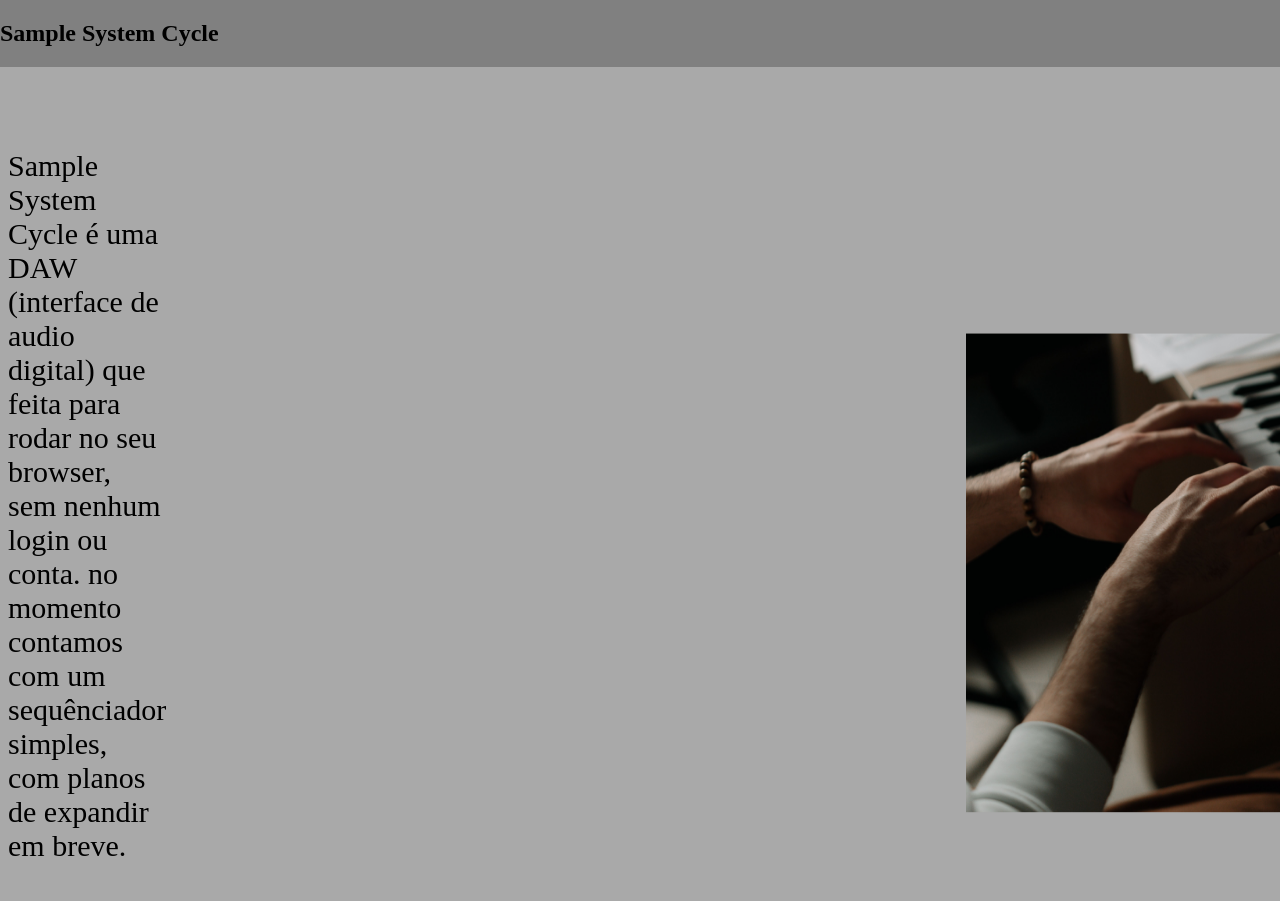
==== Index.html @ ca65478e "Add files via upload" ====
<!DOCTYPE html>
<html lang="bt-br">
<head>
    <meta charset="UTF-8">
    <meta name="viewport" content="width=device-width, initial-scale=1.0">
    <title>SSC</title>
    <link rel="icon" type="image/png" href="IMG/logo.png">
    <link rel="stylesheet" href="CSS/Style.css">
</head>
<body>
    <section class="Cabeçario">

        <h1>
        Sample System Cycle
    </h1>
    

    </section>
    
    <section class="Principal">

        <p id="Pri-1">
            Sample System Cycle é uma DAW (interface de audio digital)
            que feita para rodar no seu browser, sem nenhum login ou conta.
            no momento contamos com um sequênciador simples, com planos de expandir em breve.
        </p>

        <img id="Pri-2" src="/IMG/Stock1.png" alt="Imagem de um homem tocando um teclado MIDI">


    </section>
    

</body>
</html>
---- CSS/Style.css ----
body{
    background-color: darkgray;   
}

.Cabeçario{
    display: flex;
    background-color: gray;
    margin: -8px;
    font: bold;
}

.Principal{
    display: flex;
    font-size: 30px;
    
}

#Pri-1{
    margin-right: 800px;
    margin-top: 90px;
}

#Pri-2{
    width: 500px;
    height: auto;
    margin-right: 100px;
}
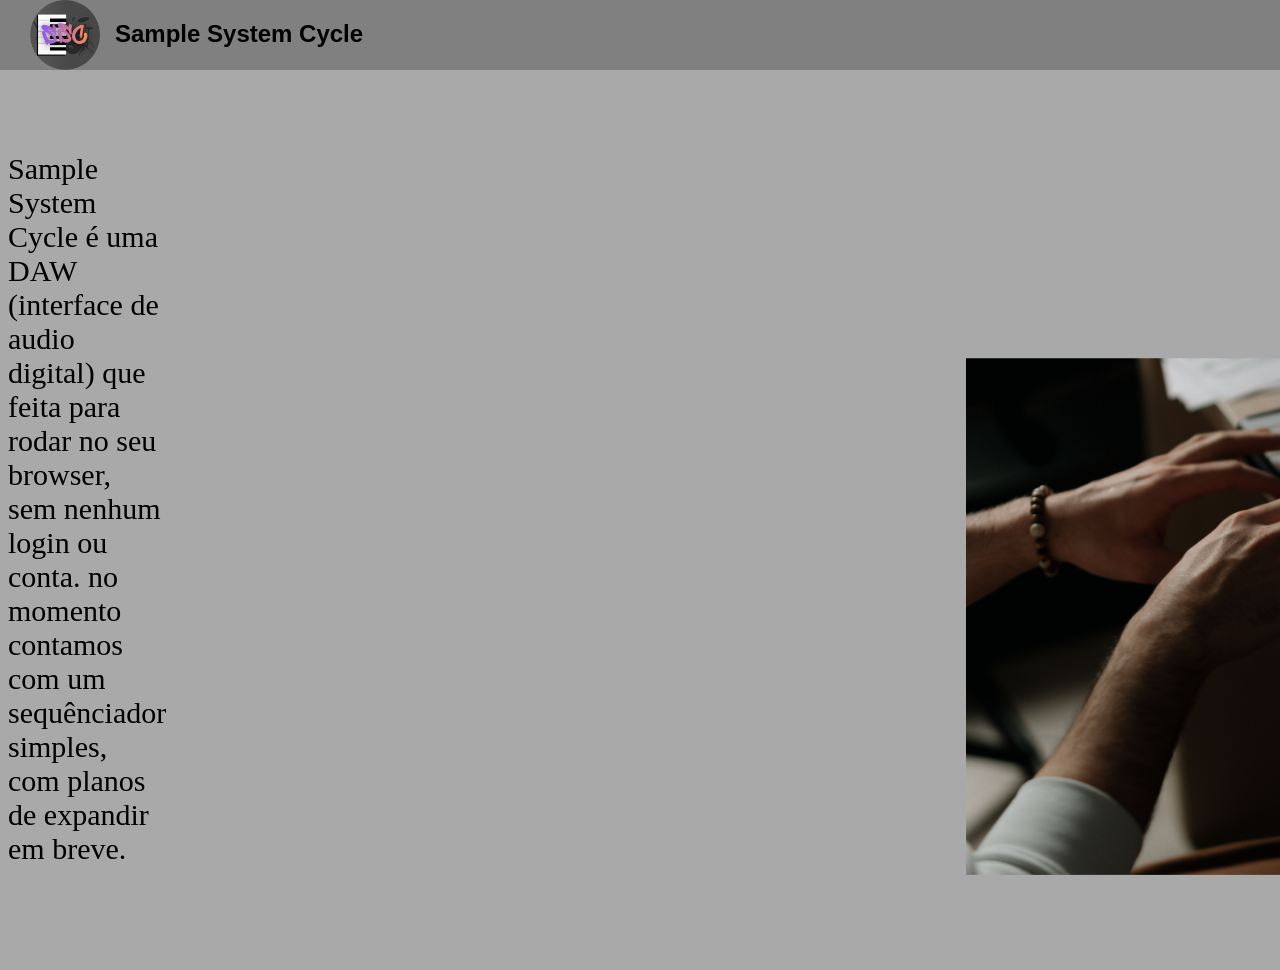
==== commit 34a068e0: "Add files via upload" ====
--- a/Index.html
+++ b/Index.html
@@ -4,13 +4,13 @@
     <meta charset="UTF-8">
     <meta name="viewport" content="width=device-width, initial-scale=1.0">
     <title>SSC</title>
-    <link rel="icon" type="image/png" href="IMG/logo.png">
+    <link rel="icon" type="image/png" href="IMG/logo-removebg.png">
     <link rel="stylesheet" href="CSS/Style.css">
 </head>
 <body>
     <section class="Cabeçario">
-
-        <h1>
+        <img id="Logo" src="IMG/logo-removebg.png" alt="Logo">
+        <h1 id="Titulo">
         Sample System Cycle
     </h1>
     
--- a/CSS/Style.css
+++ b/CSS/Style.css
@@ -7,6 +7,19 @@
     background-color: gray;
     margin: -8px;
     font: bold;
+    
+}
+
+
+#Logo{
+    width: 70px;
+    height: auto;
+    margin-right: 15px;
+    margin-left: 30px;
+}
+
+#Titulo{
+    font-family: Verdana, Geneva, Tahoma, sans-serif;
 }
 
 .Principal{
@@ -21,7 +34,7 @@
 }
 
 #Pri-2{
-    width: 500px;
+    width: 600px;
     height: auto;
-    margin-right: 100px;
+    margin-right: 150px;
 }
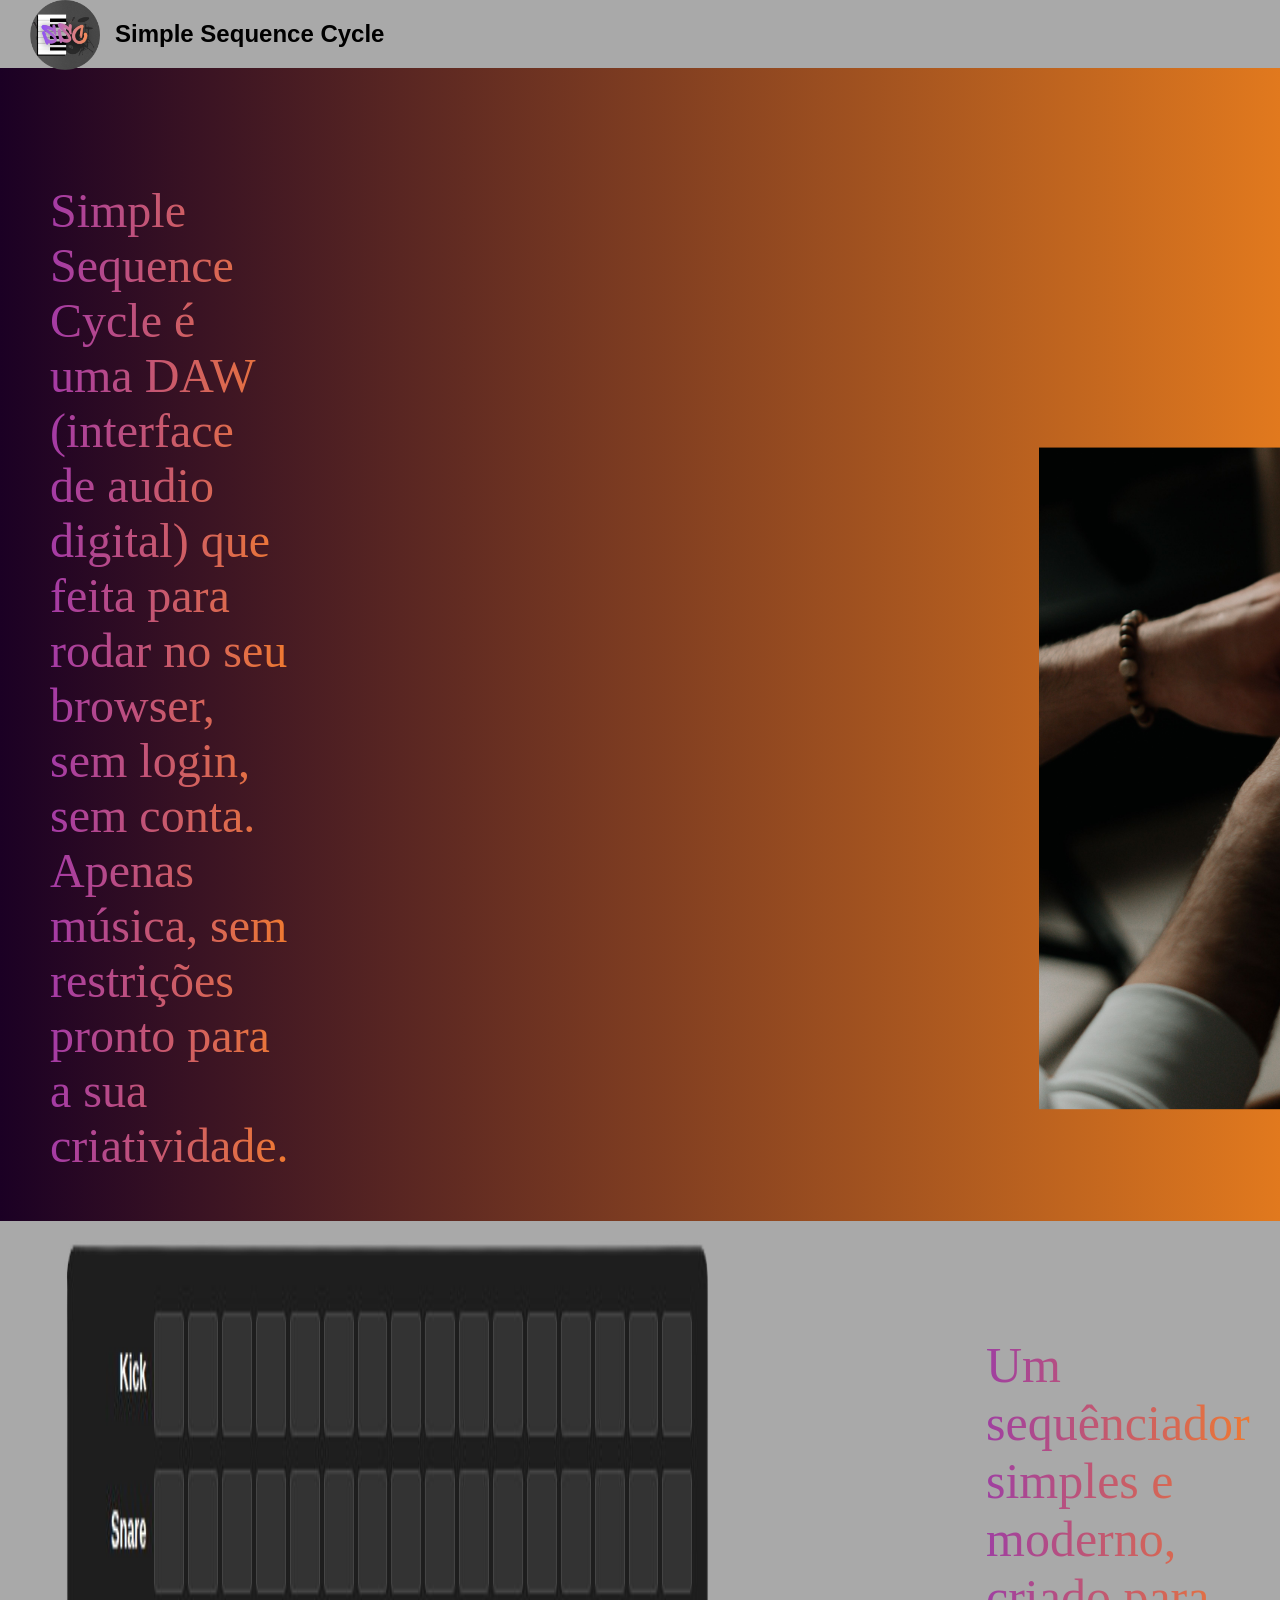
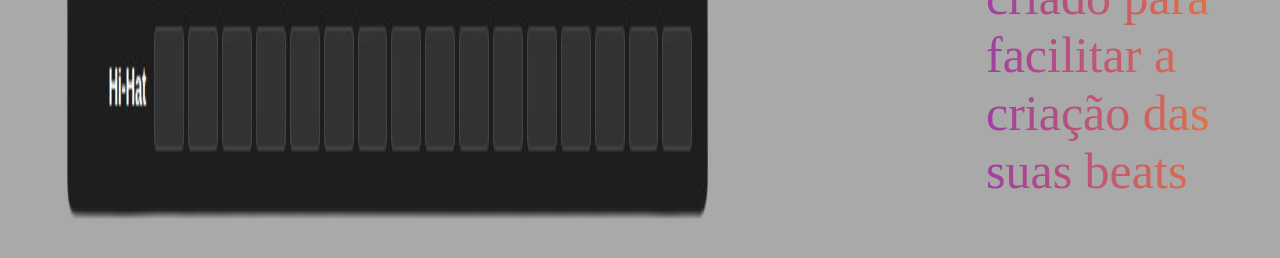
==== commit 44990ae7: "Add files via upload" ====
--- a/Index.html
+++ b/Index.html
@@ -11,22 +11,35 @@
     <section class="Cabeçario">
         <img id="Logo" src="IMG/logo-removebg.png" alt="Logo">
         <h1 id="Titulo">
-        Sample System Cycle
-    </h1>
+        Simple Sequence Cycle
+        </h1>
     
 
     </section>
     
     <section class="Principal">
-
+        <div class="Bloco-1">
         <p id="Pri-1">
-            Sample System Cycle é uma DAW (interface de audio digital)
-            que feita para rodar no seu browser, sem nenhum login ou conta.
-            no momento contamos com um sequênciador simples, com planos de expandir em breve.
+            Simple Sequence Cycle é uma DAW (interface de audio digital)
+            que feita para rodar no seu browser, sem login, sem conta.
+            Apenas música, sem restrições pronto para a sua criatividade.
+            
         </p>
 
         <img id="Pri-2" src="/IMG/Stock1.png" alt="Imagem de um homem tocando um teclado MIDI">
 
+        </div>
+
+        <div class="Bloco-2">
+
+        <img id="Pri-3" src="IMG/sequencer.png" alt="Imagem do sequênciador SSC">
+
+        <p id="Pri-4">
+            Um sequênciador simples e moderno, criado para facilitar a 
+            criação das suas beats
+        </p>
+
+    </div>
 
     </section>
     
--- a/CSS/Style.css
+++ b/CSS/Style.css
@@ -4,7 +4,7 @@
 
 .Cabeçario{
     display: flex;
-    background-color: gray;
+    background-color: darkgray;
     margin: -8px;
     font: bold;
     
@@ -23,18 +23,58 @@
 }
 
 .Principal{
-    display: flex;
     font-size: 30px;
     
 }
 
+.Bloco-1{
+    display: flex;
+    background-image: linear-gradient(to right, rgb(27, 0, 36) , rgb(225, 121, 30));
+    margin-left: -8px;
+    margin-top: 6px;
+    margin-right: -8px;
+}
+
 #Pri-1{
-    margin-right: 800px;
-    margin-top: 90px;
+    margin-right: 750px;
+    margin-top: 115px;
+    margin-left: 50px;
+    align-items: flex-start;
+    background-image: linear-gradient(to right, #a43aa6, #f07a30);
+    background-clip: text;
+    -webkit-background-clip: text;
+    color: transparent;
+    -webkit-text-fill-color: transparent;
+    font-size: 48px;
 }
 
 #Pri-2{
-    width: 600px;
+    width: 750px;
     height: auto;
+    margin-right: 50px;
+}
+
+.Bloco-2{
+    display: flex;
+}
+
+#Pri-3{
     margin-right: 150px;
+    margin-left: 50px;
+    width: 1100px;
+    height: auto;
+
+}
+
+#Pri-4{
+    margin-right: 15px;
+    margin-top: 115px;
+    margin-left: 120px;
+    align-items: flex-start;
+    background-image: linear-gradient(to right, #9f3fa1, #f07a30);
+    background-clip: text;
+    -webkit-background-clip: text;
+    color: transparent;
+    -webkit-text-fill-color: transparent;
+    font-size: 50px;
 }
